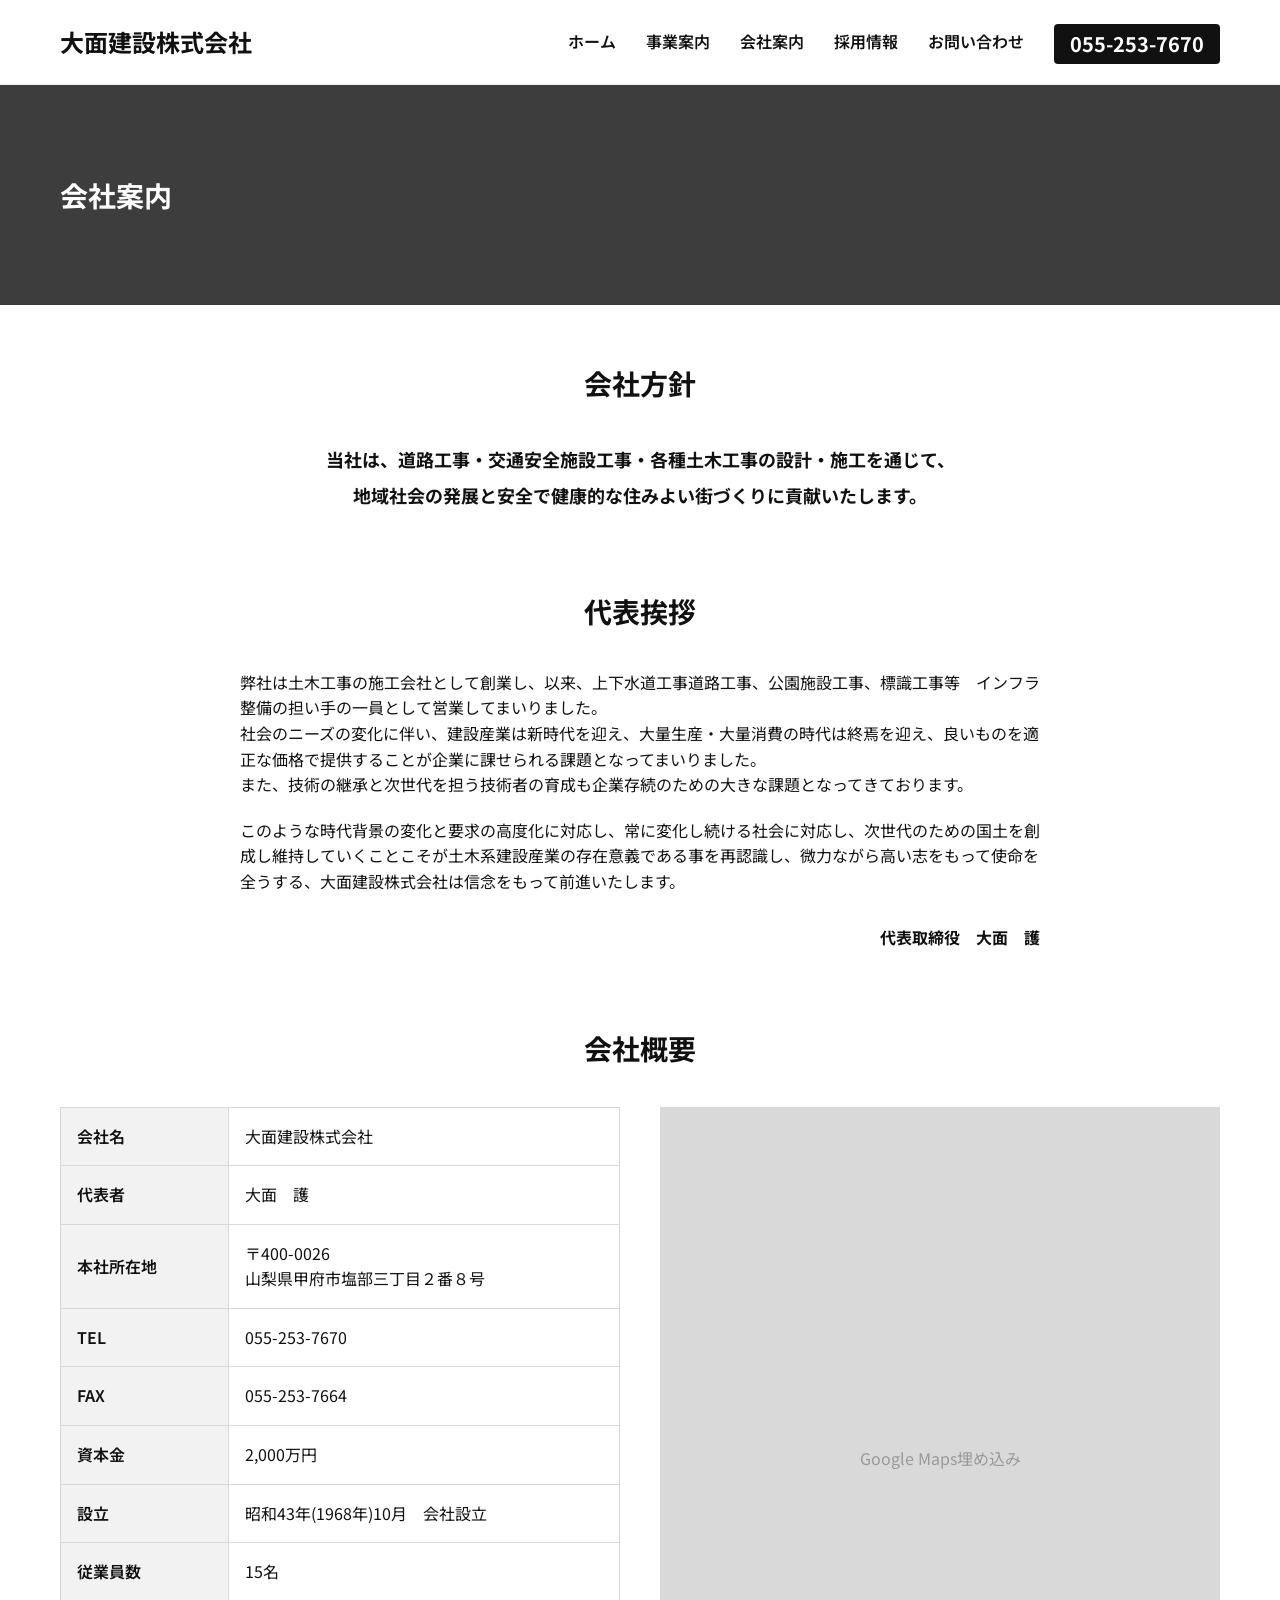
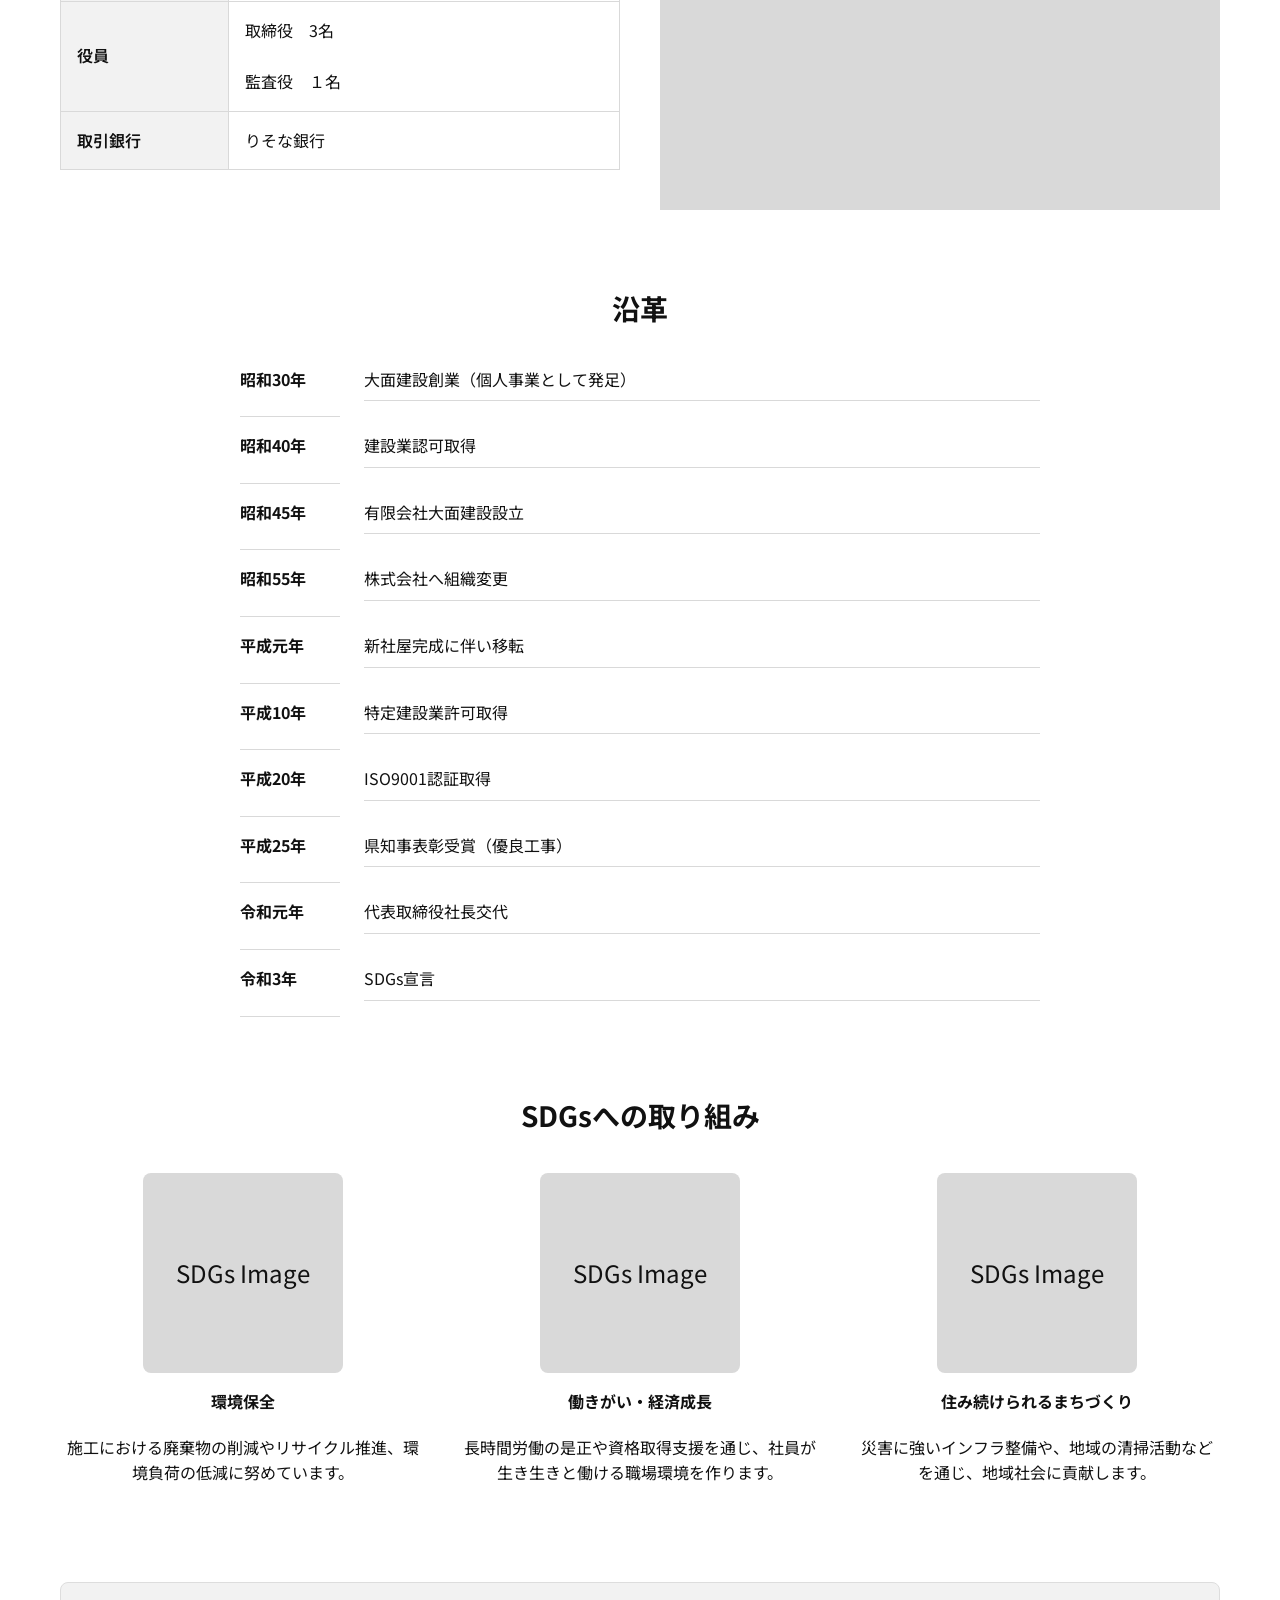
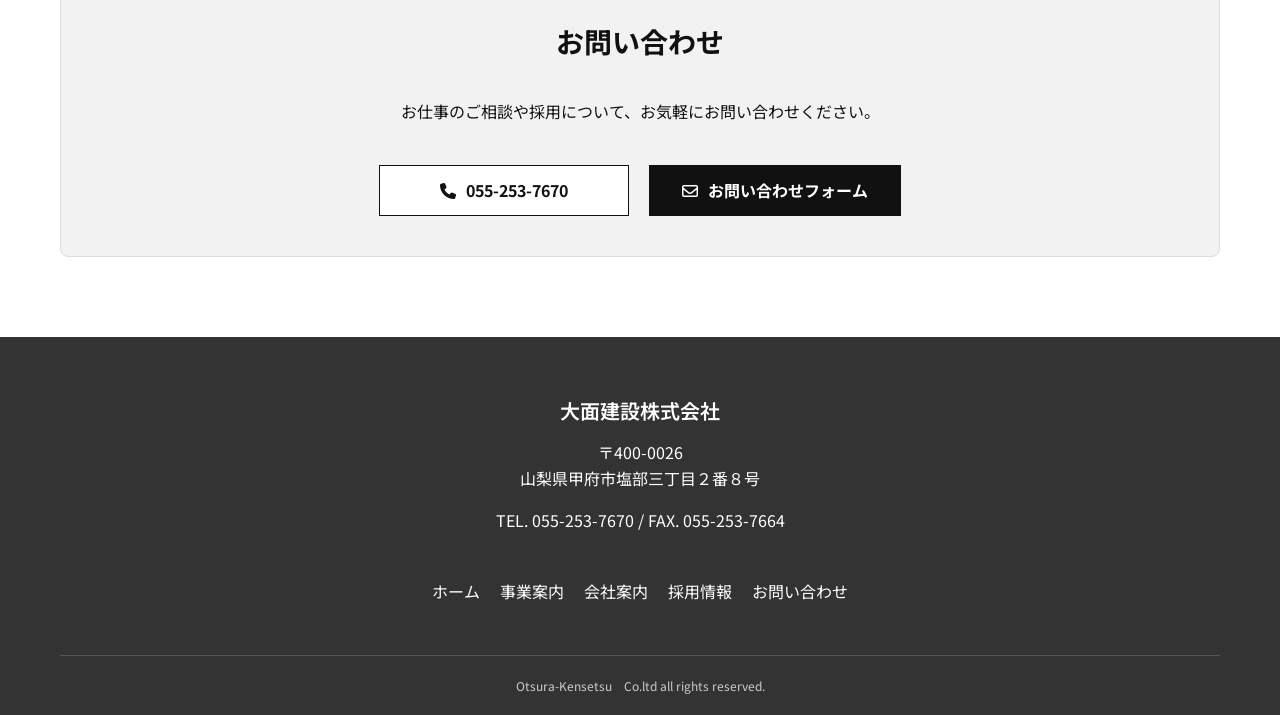
==== company.html @ c8cbb187 "Initial commit of static website" ====
<!DOCTYPE html>
<html lang="ja">

<head>
    <meta charset="UTF-8">
    <meta name="viewport" content="width=1200, initial-scale=1.0">
    <title>会社案内 | 大面建設株式会社</title>
    <link rel="stylesheet" href="style.css">
    <link rel="stylesheet" href="https://cdnjs.cloudflare.com/ajax/libs/font-awesome/6.4.0/css/all.min.css">
</head>

<body>

    <!-- Header -->
    <header class="site-header">
        <div class="container">
            <h1 class="site-title">大面建設株式会社</h1>
            <nav class="main-nav">
                <ul>
                    <li><a href="index.html">ホーム</a></li>
                    <li><a href="businessops.html">事業案内</a></li>
                    <li><a href="company.html">会社案内</a></li>
                    <li><a href="recruit.html">採用情報</a></li>
                    <li><a href="contact.html">お問い合わせ</a></li>
                </ul>
            </nav>
            <div class="header-right">
                <div class="header-info">
                    <a href="tel:0552537670" class="header-phone">055-253-7670</a>
                </div>
                <!-- Contact button removed -->
            </div>
        </div>
    </header>

    <!-- Page Title / Content Header -->
    <div class="page-title-header">
        <div class="page-title-overlay"></div>
        <div class="page-title-content">
            <h1>会社案内</h1>
        </div>
    </div>

    <!-- Company Policy -->
    <section class="container mb-80">
        <h2 class="text-center mb-40">会社方針</h2>
        <p
            style="max-width: 800px; margin: 0 auto; text-align: center; font-size: 18px; font-weight: 700; line-height: 2;">
            当社は、道路工事・交通安全施設工事・各種土木工事の設計・施工を通じて、<br>
            地域社会の発展と安全で健康的な住みよい街づくりに貢献いたします。
        </p>
    </section>

    <!-- Message / Greeting -->
    <section class="container mb-80">
        <h2 class="text-center mb-40">代表挨拶</h2>
        <div style="display: flex; gap: 40px; align-items: flex-start; justify-content: center;">
            <div style="width: 100%; max-width: 800px;">
                <p class="mb-20">
                    弊社は土木工事の施工会社として創業し、以来、上下水道工事道路工事、公園施設工事、標識工事等　インフラ整備の担い手の一員として営業してまいりました。<br>
                    社会のニーズの変化に伴い、建設産業は新時代を迎え、大量生産・大量消費の時代は終焉を迎え、良いものを適正な価格で提供することが企業に課せられる課題となってまいりました。<br>
                    また、技術の継承と次世代を担う技術者の育成も企業存続のための大きな課題となってきております。
                </p>
                <p>
                    このような時代背景の変化と要求の高度化に対応し、常に変化し続ける社会に対応し、次世代のための国土を創成し維持していくことこそが土木系建設産業の存在意義である事を再認識し、微力ながら高い志をもって使命を全うする、大面建設株式会社は信念をもって前進いたします。
                </p>
                <div style="margin-top: 30px; font-weight: 700; text-align: right;">
                    代表取締役　大面　護
                </div>
            </div>
        </div>
    </section>

    <!-- Company Outline -->
    <section class="container mb-80">
        <h2 class="text-center mb-40">会社概要</h2>
        <div class="outline-layout">
            <div class="outline-table">
                <table class="table-simple mb-40">
                    <tr>
                        <th>会社名</th>
                        <td>大面建設株式会社</td>
                    </tr>
                    <tr>
                        <th>代表者</th>
                        <td>大面　護</td>
                    </tr>
                    <tr>
                        <th>本社所在地</th>
                        <td>
                            〒400-0026<br>
                            山梨県甲府市塩部三丁目２番８号
                        </td>
                    </tr>
                    <tr>
                        <th>TEL</th>
                        <td>055-253-7670</td>
                    </tr>
                    <tr>
                        <th>FAX</th>
                        <td>055-253-7664</td>
                    </tr>
                    <tr>
                        <th>資本金</th>
                        <td>2,000万円</td>
                    </tr>
                    <tr>
                        <th>設立</th>
                        <td>昭和43年(1968年)10月　会社設立</td>
                    </tr>
                    <tr>
                        <th>従業員数</th>
                        <td>15名</td>
                    </tr>
                    <tr>
                        <th>役員</th>
                        <td>取締役　3名<br><br>監査役　１名</td>
                    </tr>
                    <tr>
                        <th>取引銀行</th>
                        <td>りそな銀行</td>
                    </tr>
                </table>
            </div>
            <div class="outline-map">
                <div class="map-placeholder" style="height: 100%; min-height: 400px; margin-top: 0;">Google Maps埋め込み
                </div>
            </div>
        </div>
    </section>

    <!-- History -->
    <section class="container mb-80">
        <h2 class="text-center mb-40">沿革</h2>
        <dl class="dl-history" style="max-width: 800px; margin: 0 auto;">
            <dt>昭和30年</dt>
            <dd>大面建設創業（個人事業として発足）</dd>

            <dt>昭和40年</dt>
            <dd>建設業認可取得</dd>

            <dt>昭和45年</dt>
            <dd>有限会社大面建設設立</dd>

            <dt>昭和55年</dt>
            <dd>株式会社へ組織変更</dd>

            <dt>平成元年</dt>
            <dd>新社屋完成に伴い移転</dd>

            <dt>平成10年</dt>
            <dd>特定建設業許可取得</dd>

            <dt>平成20年</dt>
            <dd>ISO9001認証取得</dd>

            <dt>平成25年</dt>
            <dd>県知事表彰受賞（優良工事）</dd>

            <dt>令和元年</dt>
            <dd>代表取締役社長交代</dd>

            <dt>令和3年</dt>
            <dd>SDGs宣言</dd>
        </dl>
    </section>

    <!-- SDGs Initiatives -->
    <section class="container mb-80">
        <h2 class="text-center mb-40">SDGsへの取り組み</h2>
        <div class="sdgs-grid">
            <div class="sdgs-item">
                <div class="sdgs-icon large">SDGs Image</div>
                <h4 class="mb-20">環境保全</h4>
                <p>施工における廃棄物の削減やリサイクル推進、環境負荷の低減に努めています。</p>
            </div>
            <div class="sdgs-item">
                <div class="sdgs-icon large">SDGs Image</div>
                <h4 class="mb-20">働きがい・経済成長</h4>
                <p>長時間労働の是正や資格取得支援を通じ、社員が生き生きと働ける職場環境を作ります。</p>
            </div>
            <div class="sdgs-item">
                <div class="sdgs-icon large">SDGs Image</div>
                <h4 class="mb-20">住み続けられるまちづくり</h4>
                <p>災害に強いインフラ整備や、地域の清掃活動などを通じ、地域社会に貢献します。</p>
            </div>
        </div>
    </section>

    <!-- Pre-footer CTA -->
    <section class="container mb-80 cta-section">
        <div class="cta-inner text-center"
            style="background: var(--color-gray-light); padding: 40px; border: 1px solid #ddd;">
            <h2 class="mb-40">お問い合わせ</h2>
            <p class="mb-40">お仕事のご相談や採用について、お気軽にお問い合わせください。</p>
            <div style="display: flex; gap: 20px; justify-content: center; flex-wrap: wrap;">
                <a href="tel:0552537670" class="btn"
                    style="min-width: 250px; display: flex; align-items: center; justify-content: center; gap: 10px;">
                    <i class="fa-solid fa-phone"></i> 055-253-7670
                </a>
                <a href="contact.html" class="btn primary"
                    style="min-width: 250px; display: flex; align-items: center; justify-content: center; gap: 10px;">
                    <i class="fa-regular fa-envelope"></i> お問い合わせフォーム
                </a>
            </div>
        </div>
    </section>

    <!-- Footer -->
    <footer class="site-footer">
        <div class="container">
            <div class="footer-content">
                <div class="footer-info">
                    <h3>大面建設株式会社</h3>
                    <p>〒400-0026<br>山梨県甲府市塩部三丁目２番８号</p>
                    <p>TEL. 055-253-7670 / FAX. 055-253-7664</p>
                </div>
                <div class="footer-nav">
                    <ul>
                        <li><a href="index.html">ホーム</a></li>
                        <li><a href="businessops.html">事業案内</a></li>
                        <li><a href="company.html">会社案内</a></li>
                        <li><a href="recruit.html">採用情報</a></li>
                        <li><a href="contact.html">お問い合わせ</a></li>
                    </ul>
                </div>
            </div>
            <div class="copyright">
                Otsura-Kensetsu　Co.ltd all rights reserved.
            </div>
        </div>
    </footer>

</body>

</html>
---- style.css ----
@import url('https://fonts.googleapis.com/css2?family=Noto+Sans+JP:wght@400;500;600;700&display=swap');

:root {
    --color-white: #FFFFFF;
    --color-gray-light: #F2F2F2;
    --color-gray-medium: #D9D9D9;
    --color-gray-dark: #999999;
    --color-black: #111111;
    --text-main: #111111;
    --text-sub: #666666;

    --width-max: 1200px;
}

* {
    box-sizing: border-box;
    margin: 0;
    padding: 0;
}

body {
    font-family: 'Noto Sans JP', sans-serif;
    color: var(--text-main);
    background-color: var(--color-white);
    line-height: 1.6;
}

a {
    text-decoration: none;
    color: inherit;
}

ul {
    list-style: none;
}

img {
    max-width: 100%;
    height: auto;
    display: block;
}

/* Utility */
.container {
    max-width: var(--width-max);
    margin: 0 auto;
    padding: 0 20px;
    width: 100%;
}

.text-center {
    text-align: center;
}

.mb-20 {
    margin-bottom: 20px;
}

.mb-40 {
    margin-bottom: 40px;
}

.mb-60 {
    margin-bottom: 60px;
}

.mb-80 {
    margin-bottom: 80px;
}

/* Typography */
h2 {
    font-size: 28px;
    font-weight: 700;
    line-height: 1.3;
    margin-bottom: 24px;
}

h3 {
    font-size: 20px;
    font-weight: 600;
    line-height: 1.35;
    margin-bottom: 16px;
}

p {
    margin-bottom: 1em;
}

/* Placeholders */
.img-placeholder {
    background-color: var(--color-gray-medium);
    width: 100%;
    height: 200px;
    /* default height */
    display: flex;
    align-items: center;
    justify-content: center;
    color: var(--color-gray-dark);
    font-size: 14px;
    border: 1px solid #ccc;
}

.img-placeholder.square {
    aspect-ratio: 1 / 1;
    height: auto;
}

.img-placeholder.landscape {
    aspect-ratio: 16 / 9;
    height: auto;
}

/* Components: Header */
.site-header {
    background-color: var(--color-white);
    border-bottom: 1px solid var(--color-gray-light);
    padding: 20px 0;
}

.site-header .container {
    display: flex;
    align-items: center;
    /* justify-content: space-between; REMOVED to allow simple left/right split via margin */
}

.site-title {
    font-size: 24px;
    font-weight: 700;
}

.main-nav {
    margin-left: auto;
    margin-right: 30px;
}

.main-nav ul {
    display: flex;
    gap: 30px;
}

.main-nav a {
    font-weight: 600;
    font-size: 16px;
}

/* Header Right / CTA */
.header-right {
    display: flex;
    align-items: center;
    gap: 20px;
}

.header-info {
    text-align: right;
    font-size: 12px;
}

.header-phone {
    font-size: 20px;
    font-weight: 700;
    line-height: 1.2;
    display: inline-block;
    background-color: var(--color-black);
    color: var(--color-white);
    padding: 8px 16px;
    border-radius: 4px;
    margin-top: 4px;
}

.header-phone:hover {
    opacity: 0.8;
}

.header-contact-btn {
    background-color: var(--color-black);
    color: var(--color-white);
    padding: 10px 20px;
    font-size: 14px;
    font-weight: 700;
    border-radius: 4px;
    display: block;
}

.header-cta-text {
    font-size: 10px;
    color: #666;
    margin-bottom: 2px;
}

/* Old .header-cta reused or removed? Converting to nav style */
/* If recruit link is now in nav, no special class needed */

/* Components: Footer */
.site-footer {
    background-color: #333333;
    color: var(--color-white);
    padding: 60px 0 20px;
    margin-top: 80px;
}

.site-footer .footer-content {
    display: flex;
    flex-direction: column;
    align-items: center;
    text-align: center;
    gap: 30px;
    margin-bottom: 40px;
}

.footer-nav ul {
    /* display: flex; flex-direction: column; if needed, or row */
    display: flex;
    justify-content: center;
    align-items: center;
    gap: 20px;
    flex-wrap: wrap;
    /* Ensure items wrap on small screens */
    margin-bottom: 10px;
}

.copyright {
    text-align: center;
    font-size: 12px;
    color: #cccccc;
    border-top: 1px solid #555555;
    padding-top: 20px;
}

/* Components: Buttons (CTA) */
.btn {
    display: inline-block;
    padding: 12px 32px;
    border: 1px solid var(--color-black);
    background: var(--color-white);
    color: var(--color-black);
    font-weight: 700;
    cursor: pointer;
    transition: all 0.3s;
}

.btn.primary {
    background: var(--color-black);
    color: var(--color-white);
}

.btn:hover {
    opacity: 0.8;
}

/* Components: Cards */
.card-grid {
    display: grid;
    gap: 24px;
}

.cols-3 {
    grid-template-columns: repeat(3, 1fr);
}

.cols-4 {
    grid-template-columns: repeat(4, 1fr);
}

.card {
    border: 1px solid var(--color-gray-light);
    padding: 0;
    background: var(--color-white);
}

.card-body {
    padding: 16px;
}

/* Page Title / Content Header (Sub-pages only) */
.page-title-header {
    position: relative;
    width: 100%;
    height: 220px;
    background-color: var(--color-gray-dark);
    /* Placeholder background */
    overflow: hidden;
    display: flex;
    flex-direction: column;
    justify-content: center;
    /* align-items: center; REMOVED to allow left alignment within container */
    color: var(--color-white);
    /* text-align: center; REMOVED */
    margin-bottom: 60px;
}

.page-title-overlay {
    position: absolute;
    top: 0;
    left: 0;
    width: 100%;
    height: 100%;
    background: rgba(0, 0, 0, 0.6);
    /* Black/Dark Gray overlay */
    z-index: 1;
}

.page-title-content {
    position: relative;
    z-index: 2;
    width: 100%;
    max-width: var(--width-max);
    margin: 0 auto;
    padding: 0 20px;
}

.page-title-content h1 {
    font-size: 28px;
    font-weight: 700;
    margin-bottom: 0;
    /* Changed from 10px since subtitle is gone */
    color: var(--color-white);
}

/* Section Specifics */
/* Top Page: MV */
.top-mv {
    height: 100vh;
    background-color: var(--color-gray-medium);
    display: flex;
    align-items: center;
    justify-content: center;
    position: relative;
    margin-bottom: 80px;
}

.mv-copy {
    /* background: rgba(255, 255, 255, 0.9); REMOVED */
    padding: 40px;
    text-align: center;
    color: var(--color-white);
    /* Assuming white text on dark placeholder */
    text-shadow: 0 2px 4px rgba(0, 0, 0, 0.5);
}

.mv-copy h2 {
    font-size: 32px;
    margin-bottom: 16px;
}

/* Business Guide Links */
.guide-links {
    display: grid;
    grid-template-columns: 1fr 1fr;
    gap: 40px;
}

.guide-link-item {
    height: 250px;
    background-color: var(--color-gray-light);
    display: flex;
    flex-direction: column;
    align-items: center;
    justify-content: center;
    position: relative;
}

.guide-link-item:hover {
    background-color: var(--color-gray-medium);
}

/* Post List */
.post-item {
    display: block;
}

.post-meta {
    font-size: 12px;
    color: var(--color-gray-dark);
    margin-top: 8px;
}

/* Form parts (SWELL friendly) */
.form-group {
    margin-bottom: 20px;
}

.form-label {
    display: block;
    margin-bottom: 8px;
    font-weight: 600;
}

.form-control {
    width: 100%;
    padding: 10px;
    border: 1px solid #ccc;
    border-radius: 4px;
}

/* Table Styles */
.table-simple {
    width: 100%;
    border-collapse: collapse;
    margin-bottom: 40px;
}

.table-simple th,
.table-simple td {
    border: 1px solid var(--color-gray-medium);
    padding: 16px;
    text-align: left;
}

.table-simple th {
    background-color: var(--color-gray-light);
    font-weight: 600;
    width: 30%;
}

.table-simple td {
    background-color: var(--color-white);
}

/* Map Placeholder */
.map-placeholder {
    width: 100%;
    height: 400px;
    background-color: var(--color-gray-medium);
    display: flex;
    align-items: center;
    justify-content: center;
    color: var(--color-gray-dark);
}

/* Definition List for History/Timeline */
.dl-history {
    display: grid;
    grid-template-columns: 100px 1fr;
    gap: 16px 24px;
}

.dl-history dt {
    font-weight: 700;
    border-bottom: 1px solid var(--color-gray-medium);
    padding-bottom: 8px;
}

.dl-history dd {
    border-bottom: 1px solid var(--color-gray-medium);
    padding-bottom: 8px;
    margin-bottom: 16px;
}

/* Feature Grid (10 items) - Updated for Recruit Polish */
.feature-grid {
    display: grid;
    grid-template-columns: repeat(2, 1fr);
    gap: 30px;
}

.feature-item {
    background: var(--color-gray-light);
    padding: 24px;
    border: 1px solid #ddd;
    display: flex;
    align-items: flex-start;
    gap: 20px;
    text-align: left;
}

.feature-icon {
    width: 60px;
    height: 60px;
    background: var(--color-gray-medium);
    border-radius: 50%;
    display: flex;
    align-items: center;
    justify-content: center;
    font-size: 24px;
    color: var(--color-white);
    /* Icon color */
    flex-shrink: 0;
    margin: 0;
    /* Reset margin */
}

.feature-content {
    flex: 1;
}

.feature-title {
    font-weight: 700;
    margin-bottom: 8px;
    font-size: 18px;
}

.feature-desc {
    font-size: 14px;
    line-height: 1.6;
}

/* Daily Flow (Step List) */
.step-list {
    display: grid;
    gap: 20px;
}

.step-item {
    display: grid;
    grid-template-columns: 100px 1fr;
    gap: 20px;
    border: 1px solid var(--color-gray-medium);
    padding: 20px;
    align-items: center;
}

.step-time {
    font-weight: 700;
    font-size: 18px;
    text-align: center;
    background: var(--color-gray-light);
    padding: 10px;
}

.step-content h4 {
    font-size: 16px;
    font-weight: 700;
    margin-bottom: 5px;
}

/* Photo Gallery (3 cols, 4 rows) */
.photo-gallery {
    display: grid;
    grid-template-columns: repeat(3, 1fr);
    gap: 16px;
}

.photo-gallery .img-placeholder {
    aspect-ratio: 3 / 2;
    height: auto;
}

.gallery-item figure {
    margin: 0;
}

.gallery-item figcaption {
    font-size: 12px;
    margin-top: 5px;
    color: var(--color-gray-dark);
}

/* SDGs Grid */
.sdgs-grid {
    display: grid;
    grid-template-columns: repeat(3, 1fr);
    gap: 30px;
}

.sdgs-item {
    text-align: center;
}

.sdgs-icon {
    width: 100px;
    height: 100px;
    background: var(--color-gray-medium);
    margin: 0 auto 16px;
    display: flex;
    align-items: center;
    justify-content: center;
}

/* Outline Layout (2 columns: Table + Map) */
.outline-layout {
    display: flex;
    flex-wrap: wrap;
    gap: 40px;
    align-items: stretch;
    /* Match height */
}

.outline-table {
    flex: 1;
    min-width: 300px;
}

.outline-map {
    flex: 1;
    min-width: 300px;
    display: flex;
    flex-direction: column;
}

/* SDGs Large Icons */
.sdgs-icon.large {
    width: 200px;
    height: 200px;
    font-size: 24px;
    border-radius: 8px;
    /* Optional slight rounding for images */
}

/* Pre-footer CTA */
.cta-section .cta-inner {
    border-radius: 8px;
}

.cta-section .btn {
    transition: all 0.3s ease;
}

.cta-section .btn:hover {
    transform: translateY(-2px);
    box-shadow: 0 4px 6px rgba(0, 0, 0, 0.1);
}
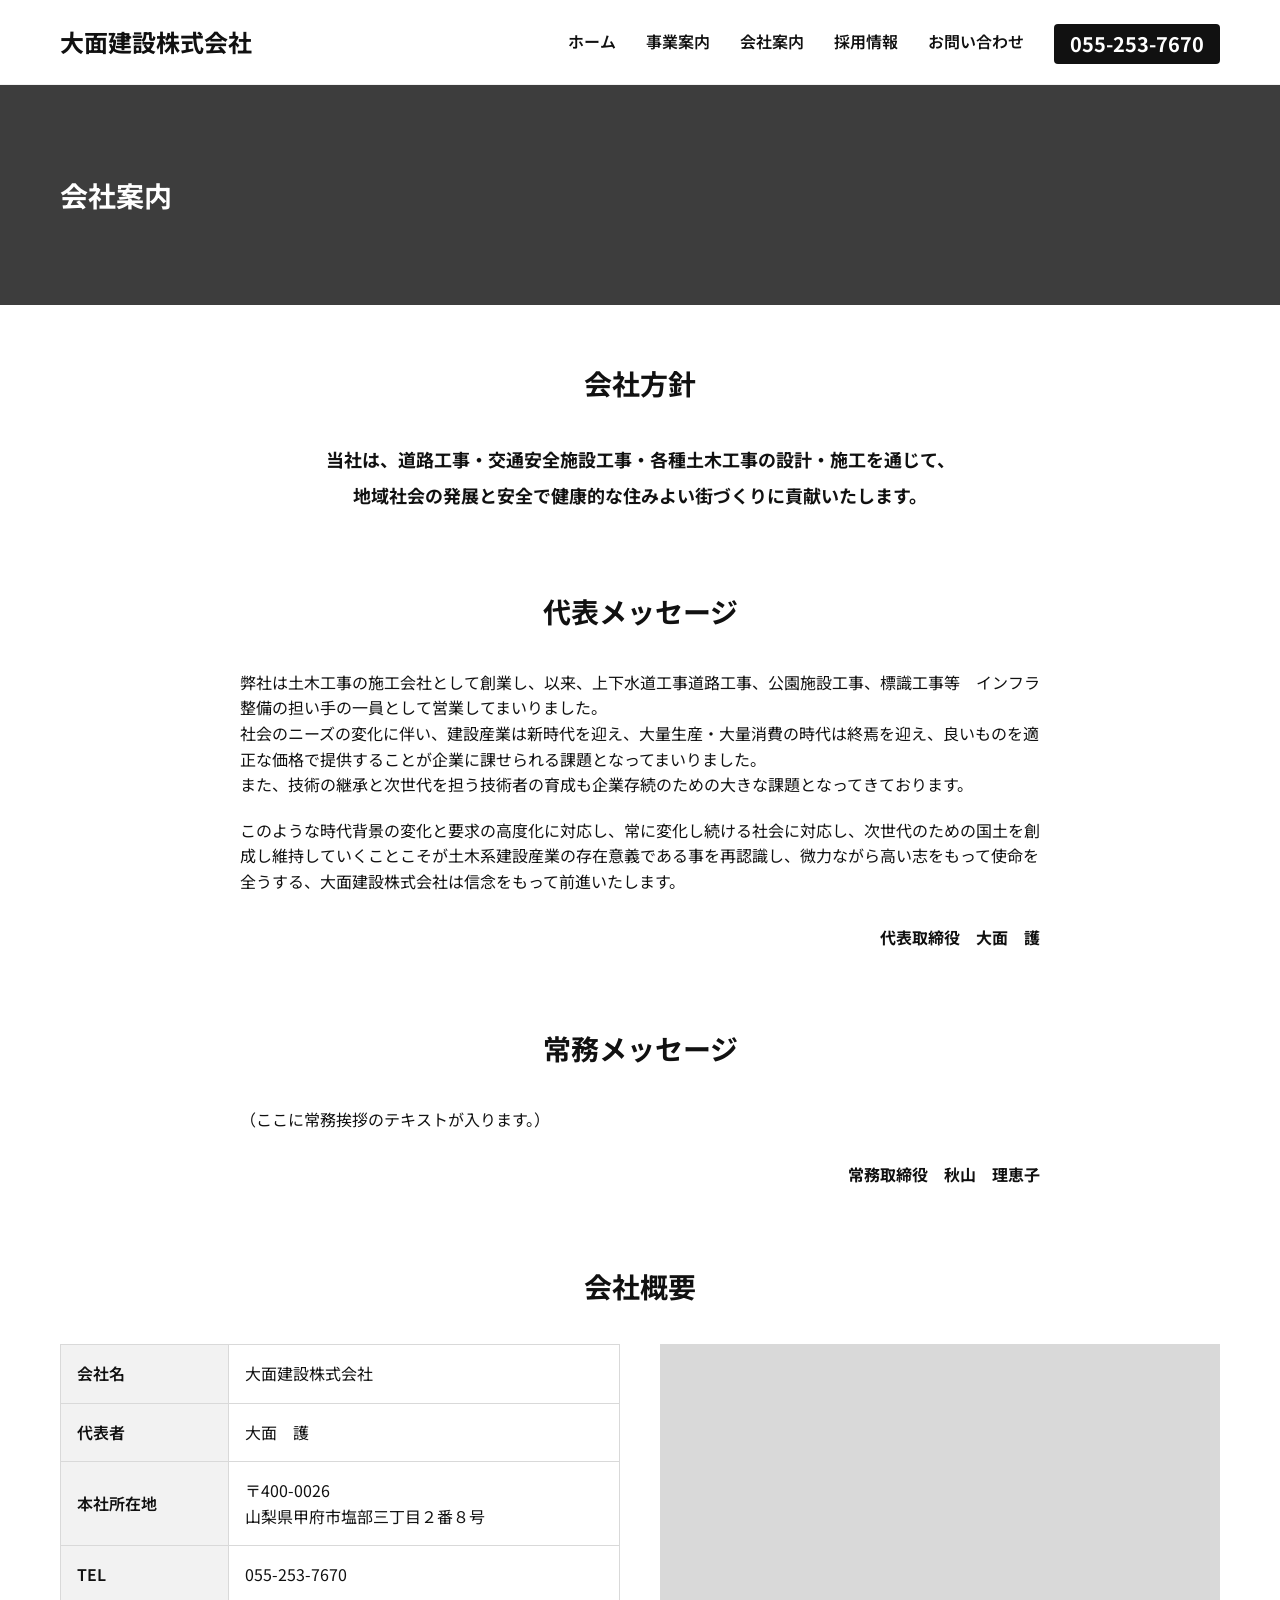
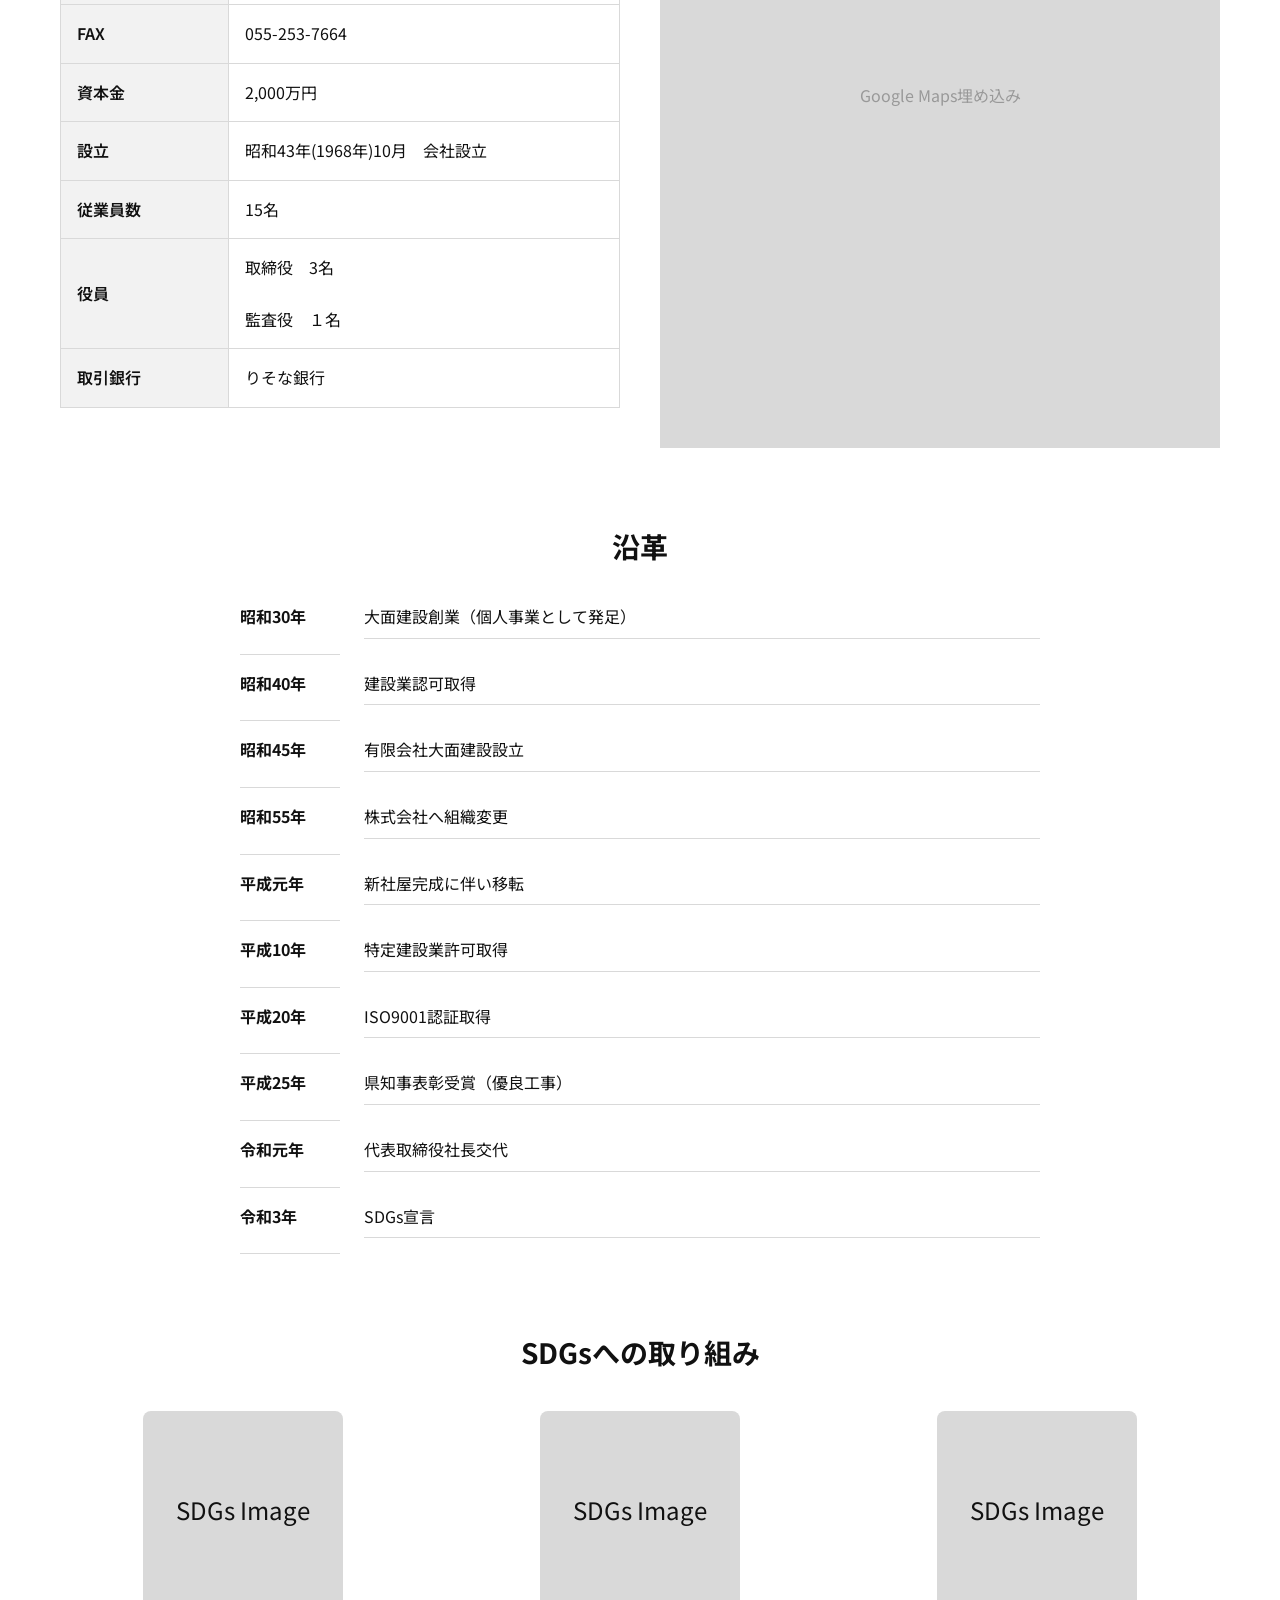
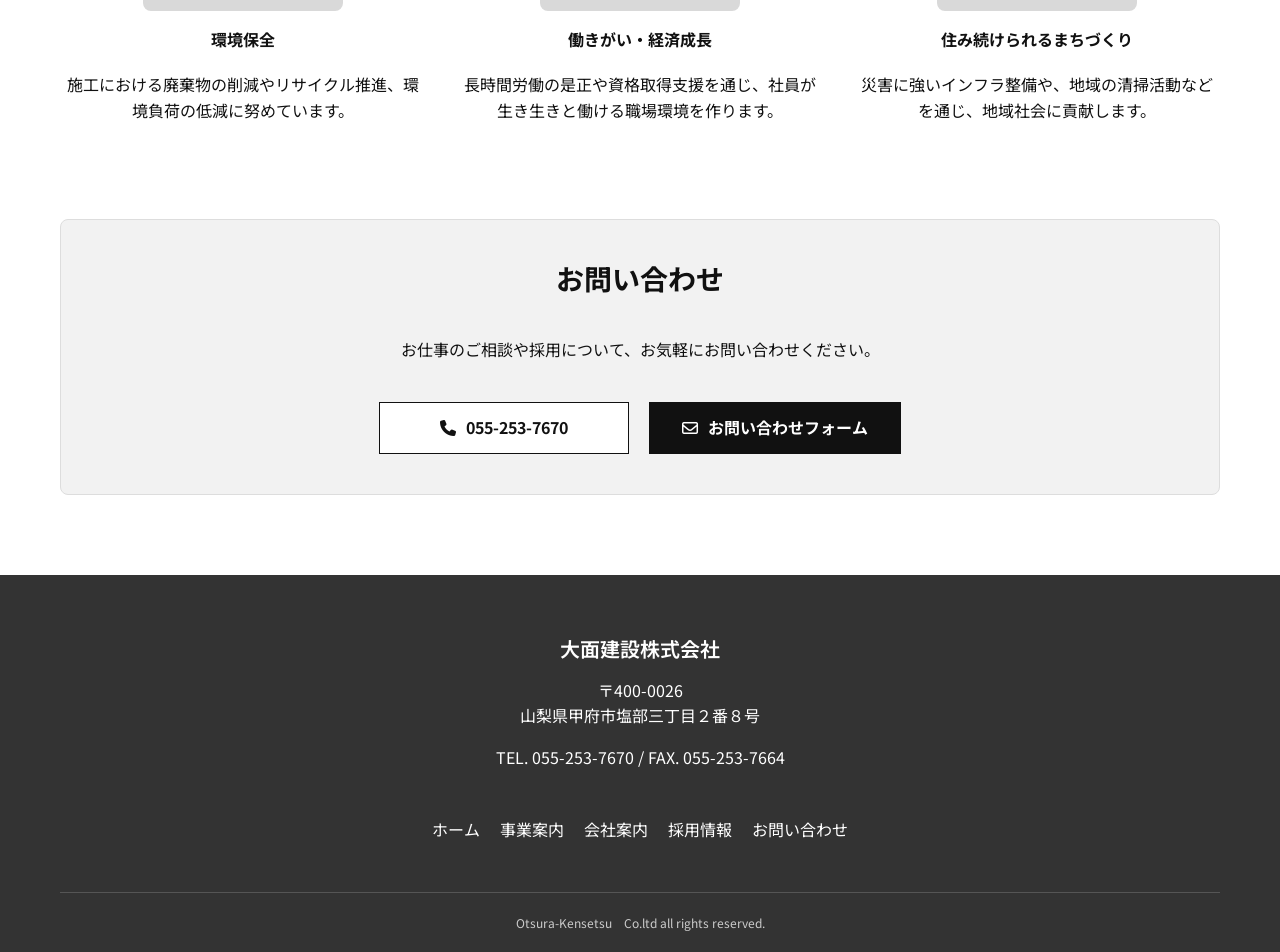
==== commit 7ddee6b6: "Update recruit, company, and businessops pages" ====
--- a/company.html
+++ b/company.html
@@ -53,7 +53,7 @@
 
     <!-- Message / Greeting -->
     <section class="container mb-80">
-        <h2 class="text-center mb-40">代表挨拶</h2>
+        <h2 class="text-center mb-40">代表メッセージ</h2>
         <div style="display: flex; gap: 40px; align-items: flex-start; justify-content: center;">
             <div style="width: 100%; max-width: 800px;">
                 <p class="mb-20">
@@ -66,6 +66,21 @@
                 </p>
                 <div style="margin-top: 30px; font-weight: 700; text-align: right;">
                     代表取締役　大面　護
+                </div>
+            </div>
+        </div>
+    </section>
+
+    <!-- Executive Director Greeting -->
+    <section class="container mb-80">
+        <h2 class="text-center mb-40">常務メッセージ</h2>
+        <div style="display: flex; gap: 40px; align-items: flex-start; justify-content: center;">
+            <div style="width: 100%; max-width: 800px;">
+                <p class="mb-20">
+                    （ここに常務挨拶のテキストが入ります。）
+                </p>
+                <div style="margin-top: 30px; font-weight: 700; text-align: right;">
+                    常務取締役　秋山　理恵子
                 </div>
             </div>
         </div>
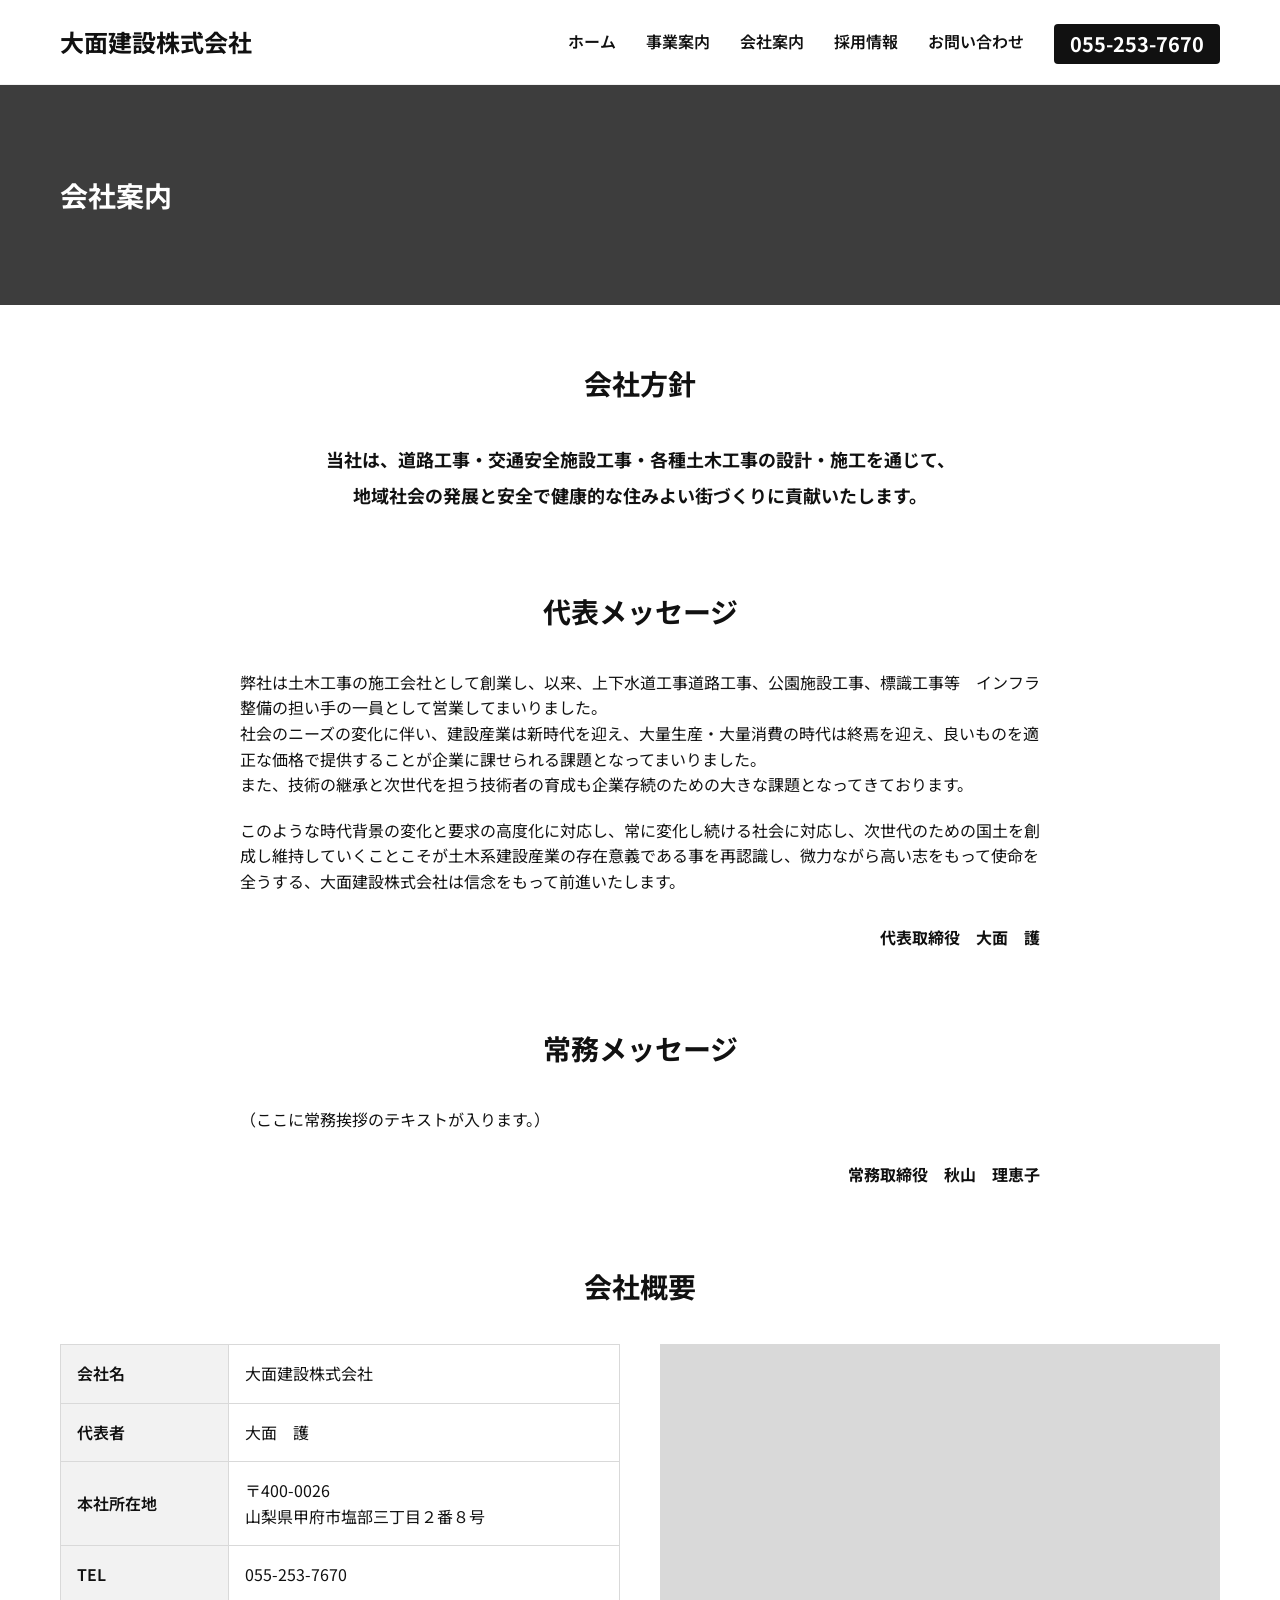
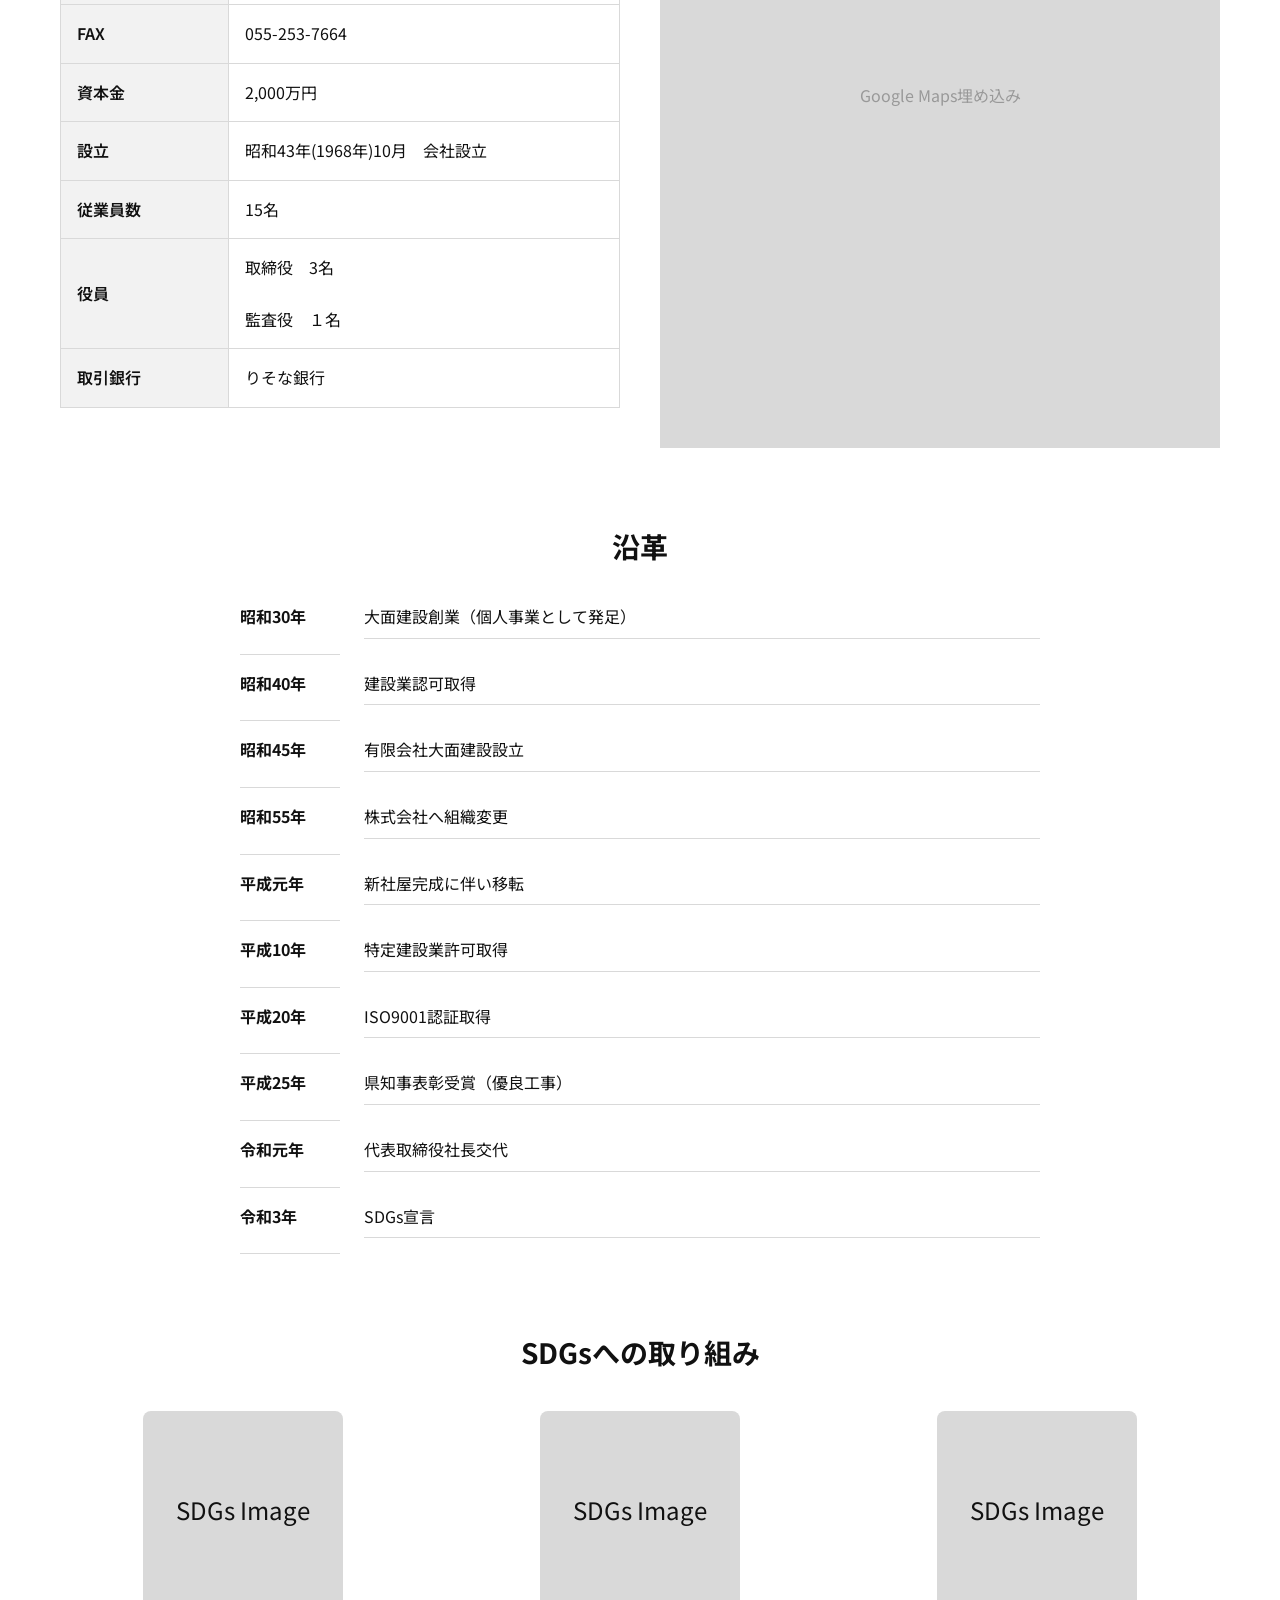
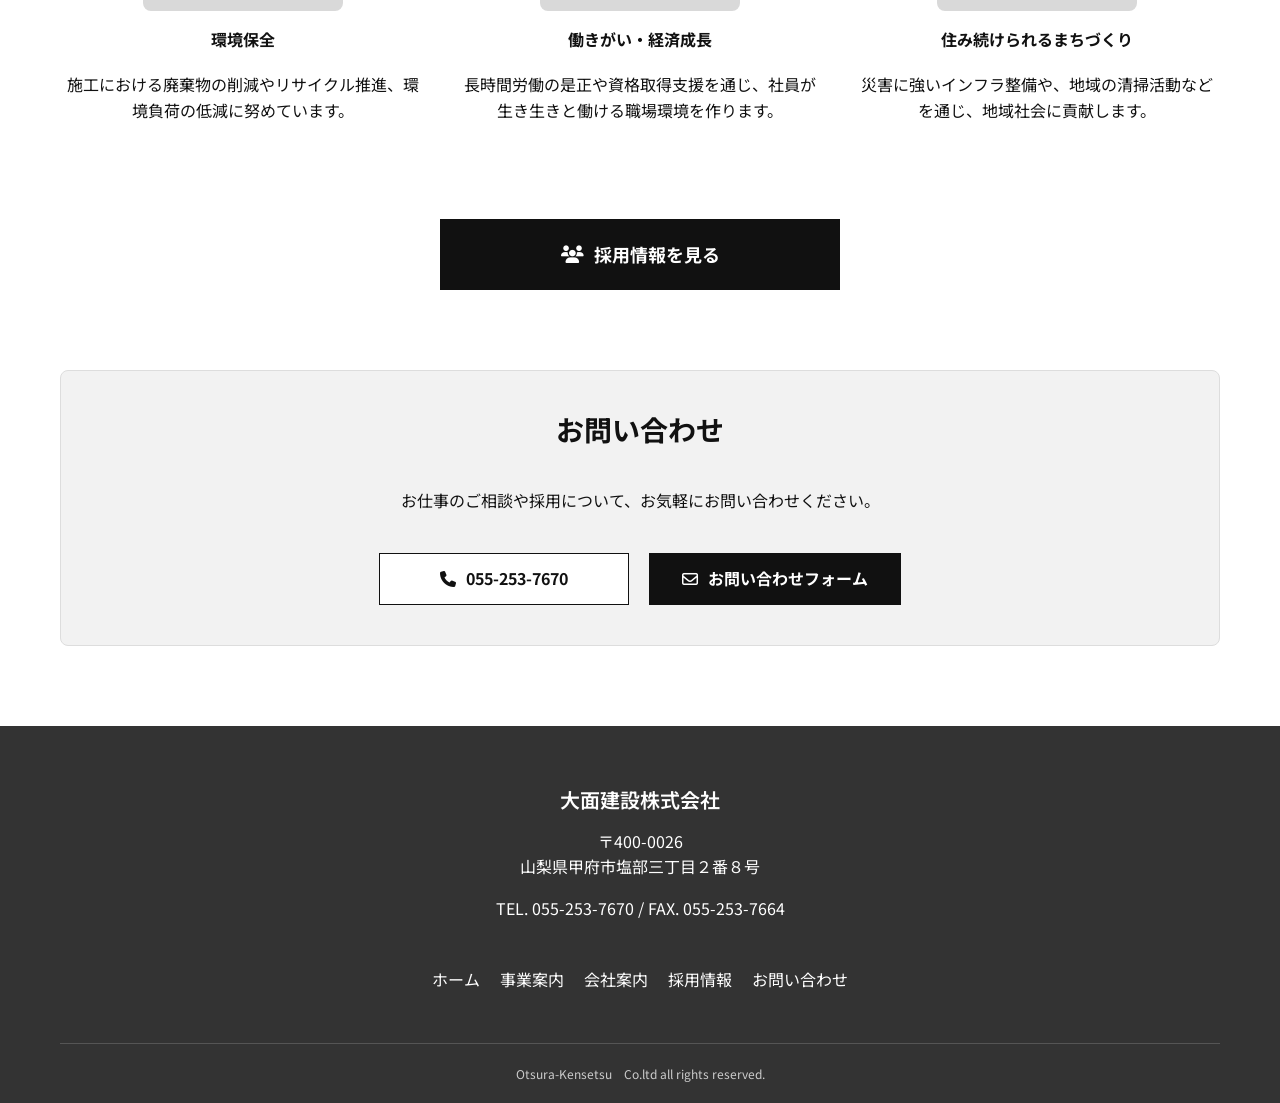
==== commit 3759a7eb: "Add Recruit CTA button to company and businessops pages" ====
--- a/company.html
+++ b/company.html
@@ -202,6 +202,14 @@
         </div>
     </section>
 
+    <!-- Recruit CTA -->
+    <section class="container mb-80 text-center">
+        <a href="recruit.html" class="btn"
+            style="min-width: 400px; padding: 20px; font-size: 18px; display: inline-flex; align-items: center; justify-content: center; gap: 10px; background-color: var(--color-black); color: var(--color-white);">
+            <i class="fa-solid fa-users"></i> 採用情報を見る
+        </a>
+    </section>
+
     <!-- Pre-footer CTA -->
     <section class="container mb-80 cta-section">
         <div class="cta-inner text-center"
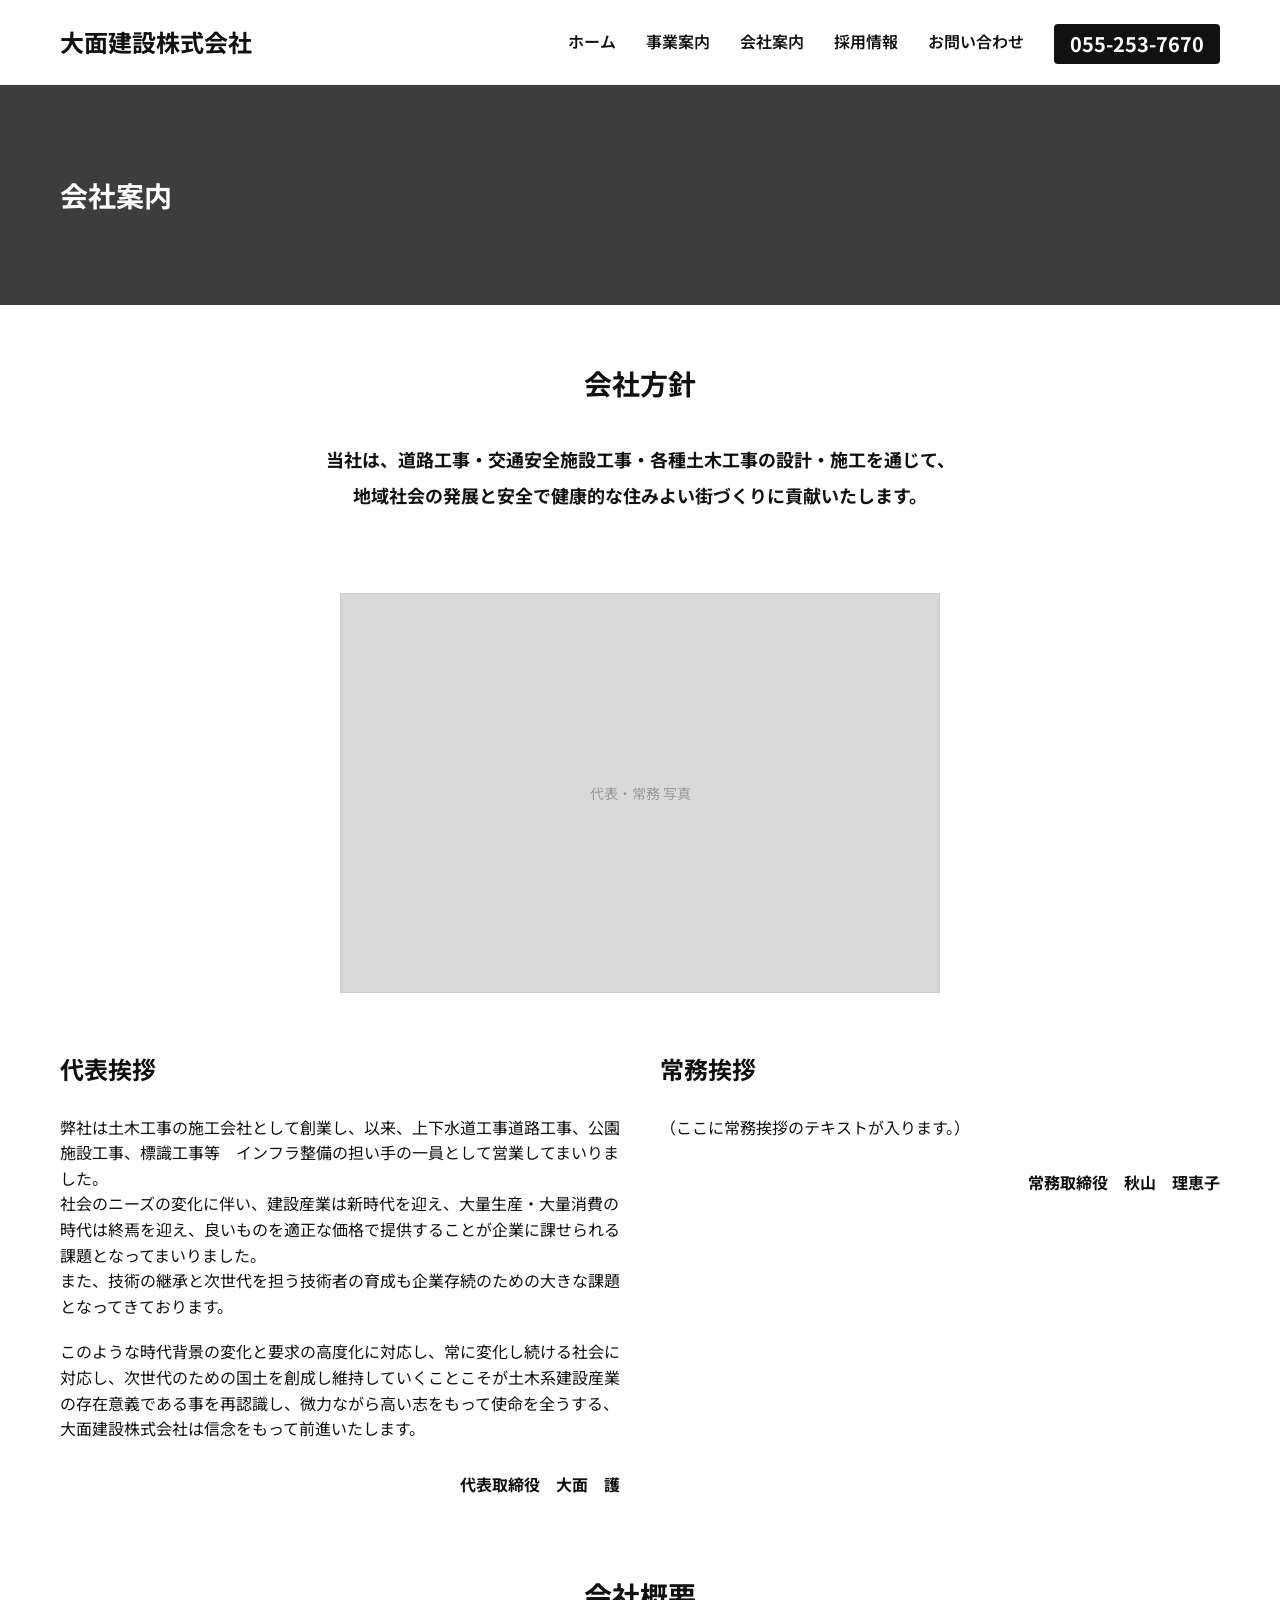
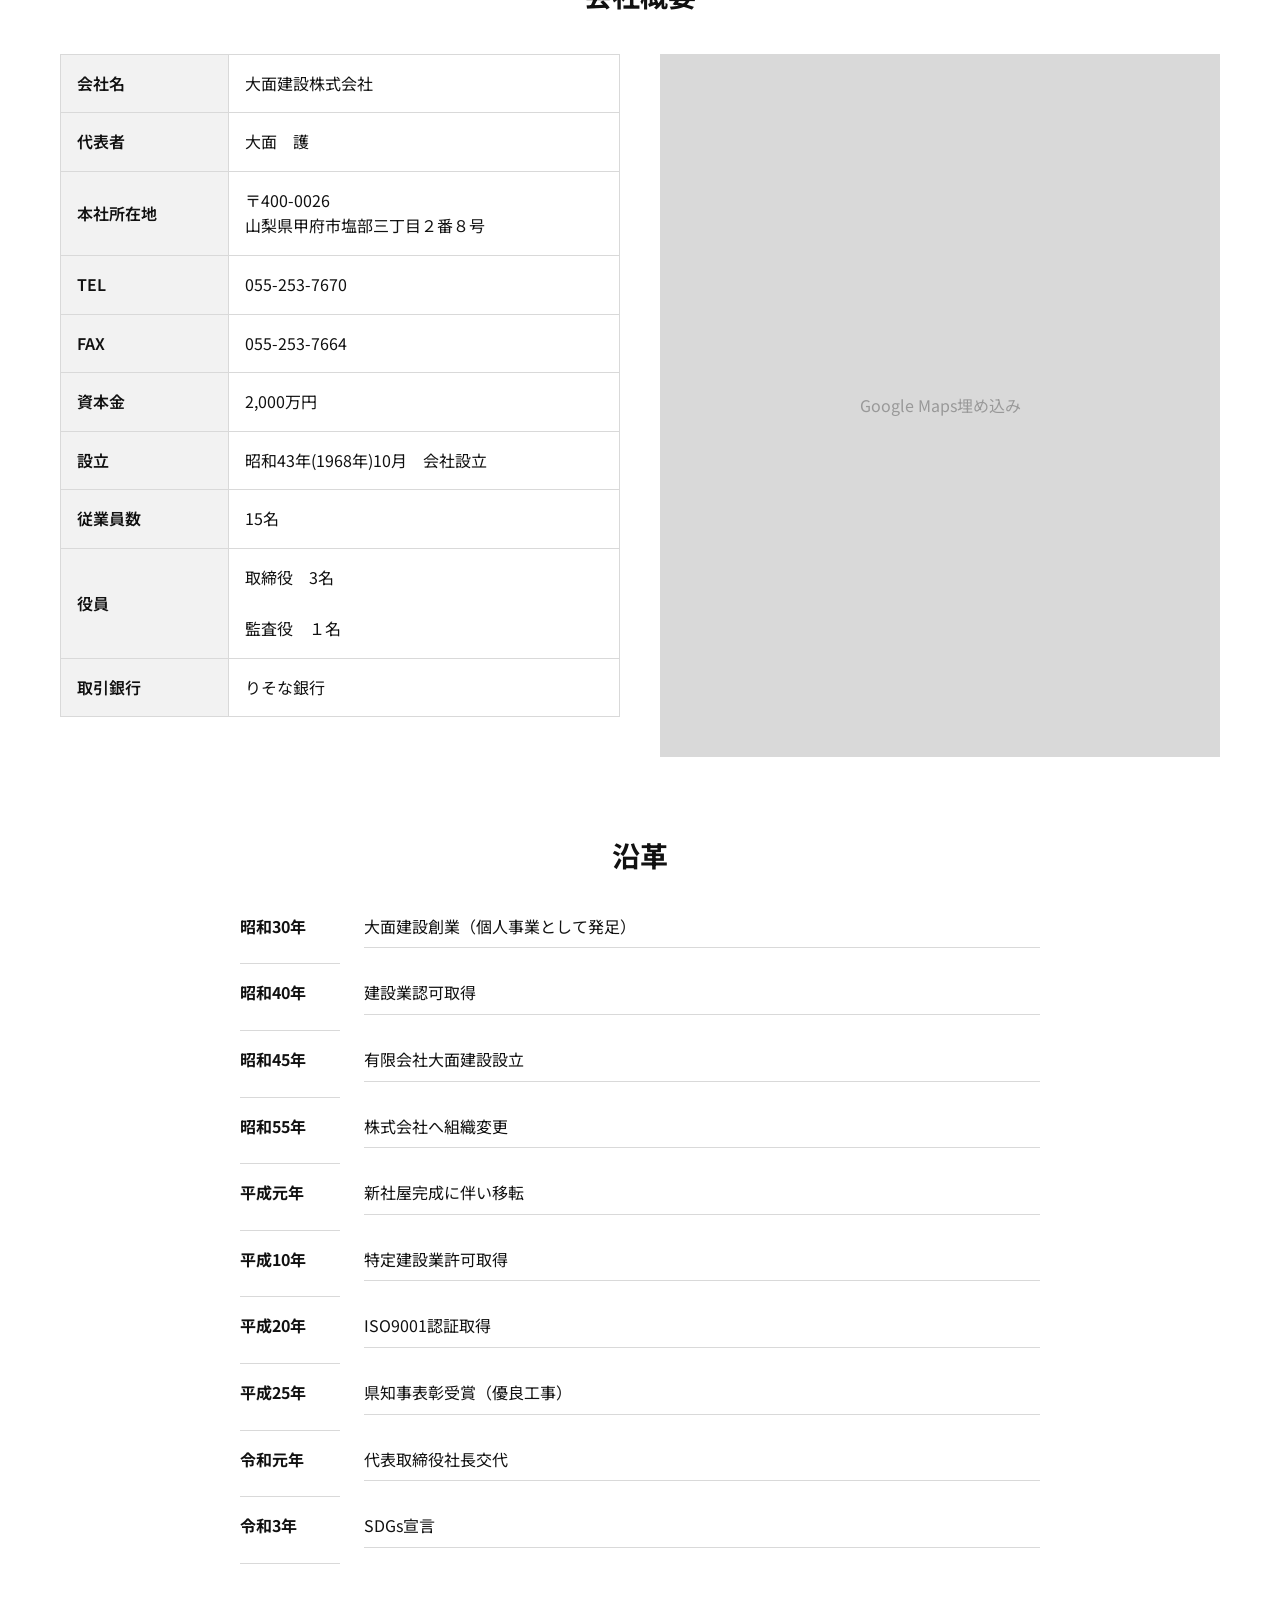
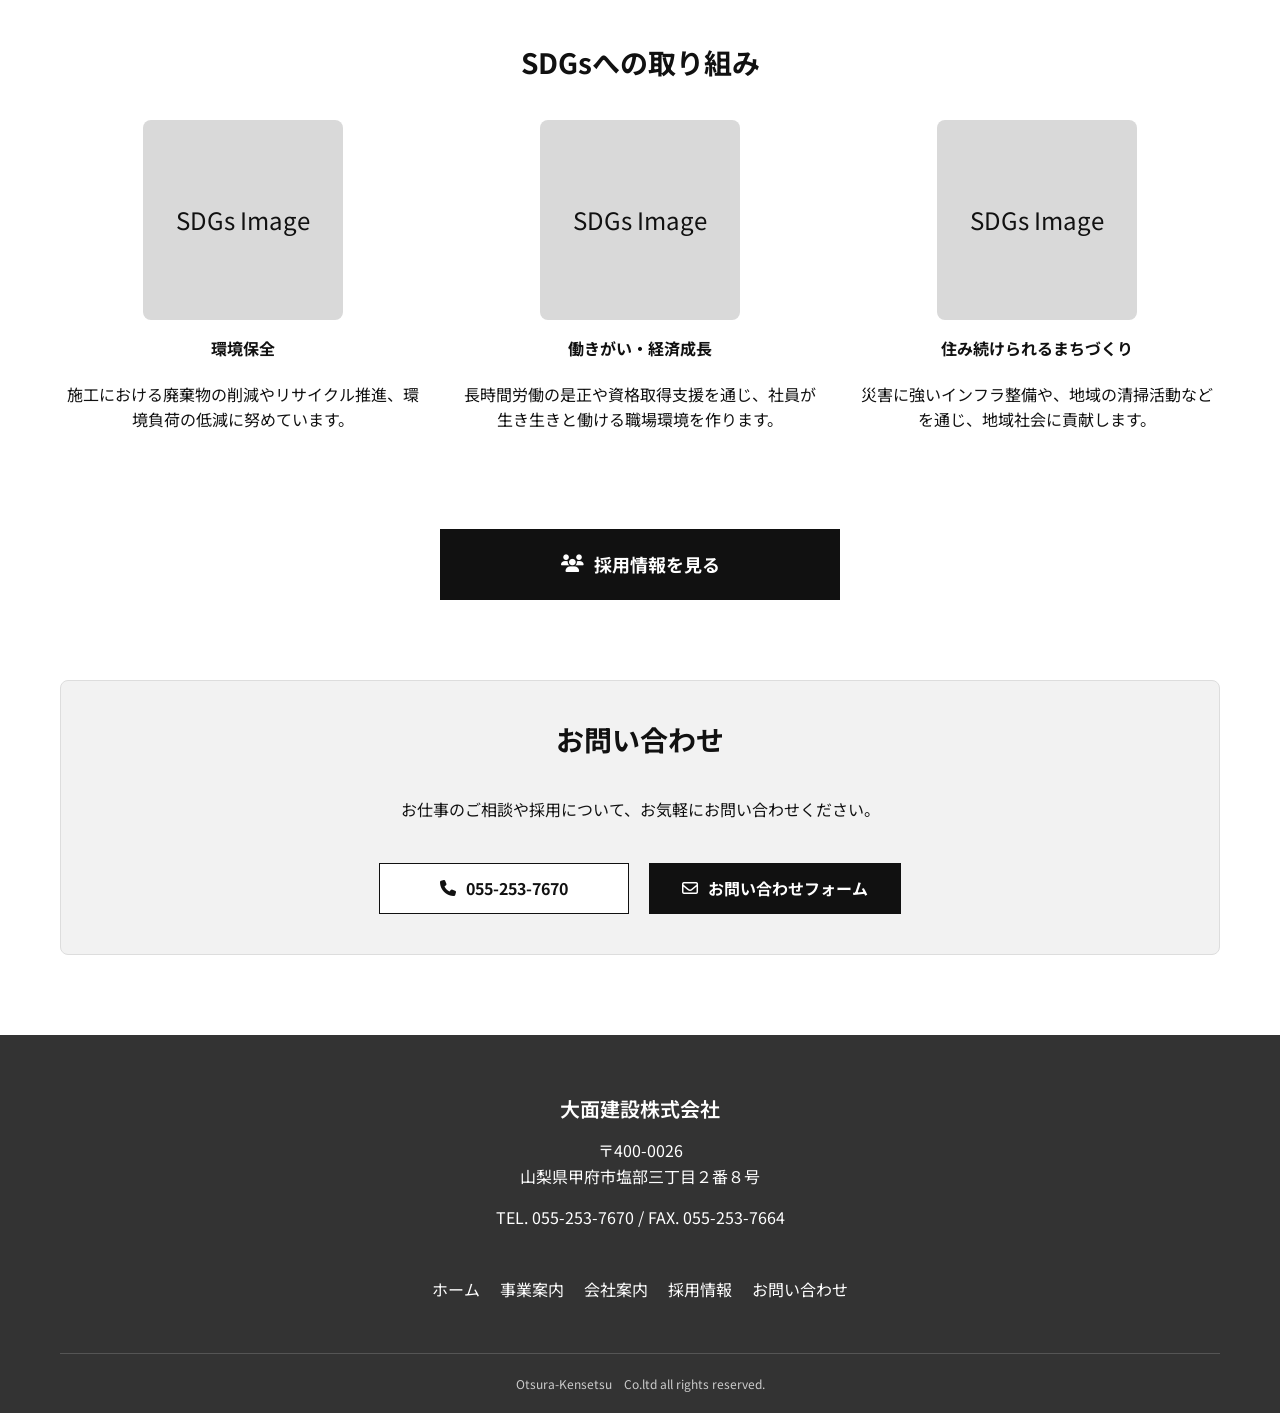
==== commit c48c0ab8: "Refactor company page message layout and photo" ====
--- a/company.html
+++ b/company.html
@@ -52,10 +52,16 @@
     </section>
 
     <!-- Message / Greeting -->
-    <section class="container mb-80">
-        <h2 class="text-center mb-40">代表メッセージ</h2>
-        <div style="display: flex; gap: 40px; align-items: flex-start; justify-content: center;">
-            <div style="width: 100%; max-width: 800px;">
+    <!-- Leadership Messages -->
+    <section class="container mb-80">
+        <div class="img-placeholder" style="width: 600px; height: 400px; margin: 0 auto 60px auto;">代表・常務 写真</div>
+
+        <div class="message-grid" style="display: grid; grid-template-columns: 1fr 1fr; gap: 40px;">
+            <!-- Representative Message -->
+            <div>
+                <h2 class="mb-20"
+                    style="font-size: 24px; border-bottom: 2px solid var(--color-primary); padding-bottom: 10px;">
+                    代表挨拶</h2>
                 <p class="mb-20">
                     弊社は土木工事の施工会社として創業し、以来、上下水道工事道路工事、公園施設工事、標識工事等　インフラ整備の担い手の一員として営業してまいりました。<br>
                     社会のニーズの変化に伴い、建設産業は新時代を迎え、大量生産・大量消費の時代は終焉を迎え、良いものを適正な価格で提供することが企業に課せられる課題となってまいりました。<br>
@@ -68,14 +74,12 @@
                     代表取締役　大面　護
                 </div>
             </div>
-        </div>
-    </section>
-
-    <!-- Executive Director Greeting -->
-    <section class="container mb-80">
-        <h2 class="text-center mb-40">常務メッセージ</h2>
-        <div style="display: flex; gap: 40px; align-items: flex-start; justify-content: center;">
-            <div style="width: 100%; max-width: 800px;">
+
+            <!-- Managing Director Message -->
+            <div>
+                <h2 class="mb-20"
+                    style="font-size: 24px; border-bottom: 2px solid var(--color-primary); padding-bottom: 10px;">
+                    常務挨拶</h2>
                 <p class="mb-20">
                     （ここに常務挨拶のテキストが入ります。）
                 </p>
@@ -84,6 +88,14 @@
                 </div>
             </div>
         </div>
+
+        <style>
+            @media (max-width: 768px) {
+                .message-grid {
+                    grid-template-columns: 1fr !important;
+                }
+            }
+        </style>
     </section>
 
     <!-- Company Outline -->
